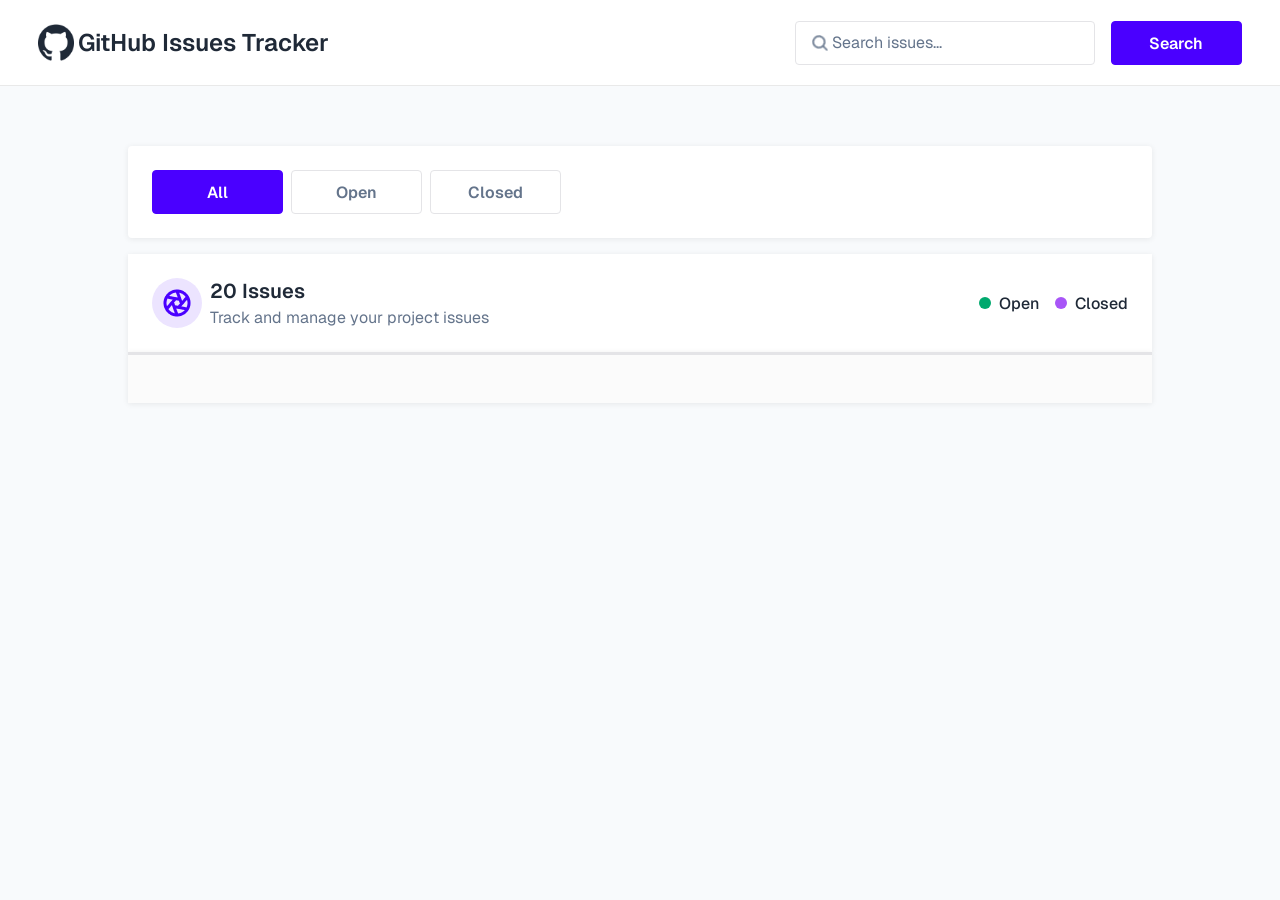
==== home.html @ 15beeaf0 "all card displayed" ====
<!doctype html>
<html lang="en">

<head>
  <meta charset="UTF-8" />
  <meta name="viewport" content="width=device-width, initial-scale=1.0" />
  <title>Github Issue Tracker</title>
  <link rel="shortcut icon" href="./assets/github-logo.png" type="image/x-icon" />
  <link rel="stylesheet" href="./assets/css/style.css" />
</head>

<body>
  <header class="header-section">
    <div class="logo">
      <img src="./assets/github-logo.png" alt="" class="logo-image" />
      <h2 class="logo-heading">gitHub issues tracker</h2>
    </div>
    <div class="search-container">
      <div class="input-field">
        <img src="./assets/search.png" alt="" class="search-icon" />
        <input type="text" id="search-input" class="search-input" placeholder="Search issues..." />
      </div>
      <button class="btn btn-active">Search</button>
    </div>
  </header>
  <section class="tab-section">
    <button class="btn btn-active">All</button>
    <button class="btn">Open</button>
    <button class="btn">Closed</button>
  </section>
  <section class="counter-section">
    <div class="left-side">
      <div class="counter-image">
        <img src="./assets/Aperture.png" alt="" />
      </div>
      <div class="counter-details">
        <h2 class="counter-inner">
          <span id="counter">20</span>
          Issues
        </h2>
        <p class="h-paragraph">Track and manage your project issues</p>
      </div>
    </div>
    <div class="right-side">
      <div class="indicator-container">
        <div class="indicator indicator-open"></div>
        <p class="indicator-name">Open</p>
      </div>
      <div class="indicator-container">
        <div class="indicator indicator-closed"></div>
        <p class="indicator-name">Closed</p>
      </div>
    </div>
  </section>
  <section class="main-section">
    <div class="cards-container">

    </div>
  </section>
  <script src="./assets/js/script.js"></script>
</body>

</html>
---- assets/css/style.css ----
@import url("https://fonts.googleapis.com/css2?family=Geist:wght@100..900&display=swap");

* {
  margin: 0;
  padding: 0;
  box-sizing: border-box;
  font-family: "Geist", sans-serif;
}

body {
  font-style: normal;
  background: #f8fafc;
}

.header-section {
  background: #fff;
  width: 100%;
  /* max-width: 1600px; */
  margin: 0 auto;
  display: flex;
  justify-content: space-between;
  align-items: center;
  padding: 20.5px 3%;
  border-bottom: 1px solid #e9e9e9;
}

.logo {
  display: flex;
  gap: 4px;
  align-items: center;
}

.logo-image {
  width: 36px;
  height: 37px;
}

.logo-heading {
  font-size: 1.5rem;
  font-weight: 600;
  color: #1f2937;
  text-transform: capitalize;
}

.search-container {
  display: flex;
  gap: 16px;
  align-items: center;
}

.input-field {
  position: relative;
}

.search-input {
  position: relative;
  width: 300px;
  height: 44px;
  font-size: 1rem;
  font-weight: 400;
  color: #000;
  padding-left: 36px;
  outline: 0;
  border: 1px solid #e4e4e7;
  border-radius: 4px;
  transition: border 0.2s;
}

.search-input::placeholder {
  color: #64748b;
}

.search-input:focus {
  border-color: #4a00ff;
}

.search-icon {
  width: 18px;
  position: absolute;
  top: 50%;
  transform: translateY(-50%);
  left: 16px;
  z-index: 9;
}

.btn {
  color: #64748b;
  background: #fff;
  border: 1px solid #e4e4e7;
  font-size: 1rem;
  font-weight: 600;
  width: 131px;
  height: 44px;
  line-height: 44px;
  outline: 0;
  border-radius: 4px;
  cursor: pointer;
  text-transform: capitalize;
}

.btn:hover {
  background-color: #f0f0f0;
}

.btn-active {
  color: #fff;
  background-color: #4a00ff;
  border: 1px solid #4a00ff;
}

.btn-active:hover {
  background-color: #4a00ff;
}

.tab-section {
  width: 80%;
  margin: 60px auto 16px auto;
  padding: 24px;
  background: #fff;
  border-radius: 4px;
  display: flex;
  gap: 8px;
  box-shadow: 0px 1px 6px 0px rgba(0, 0, 0, 0.08);
}

.counter-section {
  width: 80%;
  margin: 16px auto 0 auto;
  padding: 24px;
  background: #fff;
  border: 4px;
  box-shadow: 0px 1px 6px 0px rgba(0, 0, 0, 0.08);
  display: flex;
  justify-content: space-between;
  align-items: center;
}

.counter-section .left-side {
  display: flex;
  gap: 8px;
  align-items: center;
}

.counter-image {
  width: 50px;
  height: 50px;
  background: #ece4ff;
  display: flex;
  align-items: center;
  justify-content: center;
  border-radius: 50%;
}

.counter-details {
  display: flex;
  flex-direction: column;
  gap: 3px;
}

.counter-inner {
  font-size: 1.25rem;
  font-weight: 600;
  color: #1f2937;
}

.h-paragraph {
  font-size: 1rem;
  font-weight: 400;
  color: #64748b;
}

.right-side {
  display: flex;
  gap: 16px;
}

.indicator-container {
  display: flex;
  align-items: center;
  gap: 8px;
}

.indicator {
  width: 12px;
  height: 12px;
  border-radius: 50%;
}

.indicator-open {
  background: #00a96e;
}

.indicator-closed {
  background: #a855f7;
}

.indicator-name {
  font-size: 1rem;
  font-weight: 500;
  color: #1f2937;
}

.main-section {
  background: #fbfbfb;
  width: 80%;
  margin: 0 auto;
  border-top: 3px solid #e4e4e7;
  padding: 24px;
  box-shadow: 0px 1px 6px 0px rgba(0, 0, 0, 0.08);
}

.cards-container {
  display: flex;
  flex-wrap: wrap;
  gap: 12px;
  justify-content: center;
}

.card-body {
  padding: 0 16px;
}

.card {
  width: 280px;
  background: #fff;
  box-shadow: 0px 3px 6px 0px rgba(0, 0, 0, 0.08);
  border-radius: 8px;

}

.card-open {
  border-top: 3px solid #00a96e;
}

.card-close {
  border-top: 3px solid #4a00ff;
}

.card-header {
  display: flex;
  justify-content: space-between;
  align-items: center;
  margin-bottom: 12px;
  padding: 16px 16px 0 16px;
}

.issue-level {
  width: 80px;
  height: 24px;
  line-height: 24px;
  font-size: 0.75rem;
  font-weight: 500;
  text-transform: uppercase;
  border-radius: 9999px;
  text-align: center;
}

.high-issue {
  background-color: #FEECEC;
  color: #ef4444;
}

.medium-issue {
  background-color: #FFF6D1;
  color: #F59E0B;
}

.low-issue {
  background-color: #EEEFF2;
  color: #9CA3AF;
}

.card-heading {
  font-size: 0.875rem;
  font-weight: 700;
  color: #1F2937;
  text-transform: capitalize;
  margin-bottom: 8px;
}

.card-paragraph {
  font-size: 0.75rem;
  font-weight: 400;
  color: #64748b;
  margin-bottom: 11px;
}

.issue-labels {
  display: flex;
  gap: 4px;
  margin-bottom: 16px;
}

.label {
  text-transform: uppercase;
  font-size: 0.75rem;
  height: 24px;
  line-height: 24px;
  font-weight: 500;
  padding: 0 8px;
  border-radius: 999px;
}

.label-bug {
  background: #FEECEC;
  color: #ef4444;
  border: 1px solid #fecaca;
}

.label-help {
  background: #FFF8DB;
  color: #D97706;
  border: 1px solid #FDE68A;
}

.line {
  width: 100%;
  height: 1px;
  background: #e4e4e7;
}

.card-footer {
  padding: 16px;
}
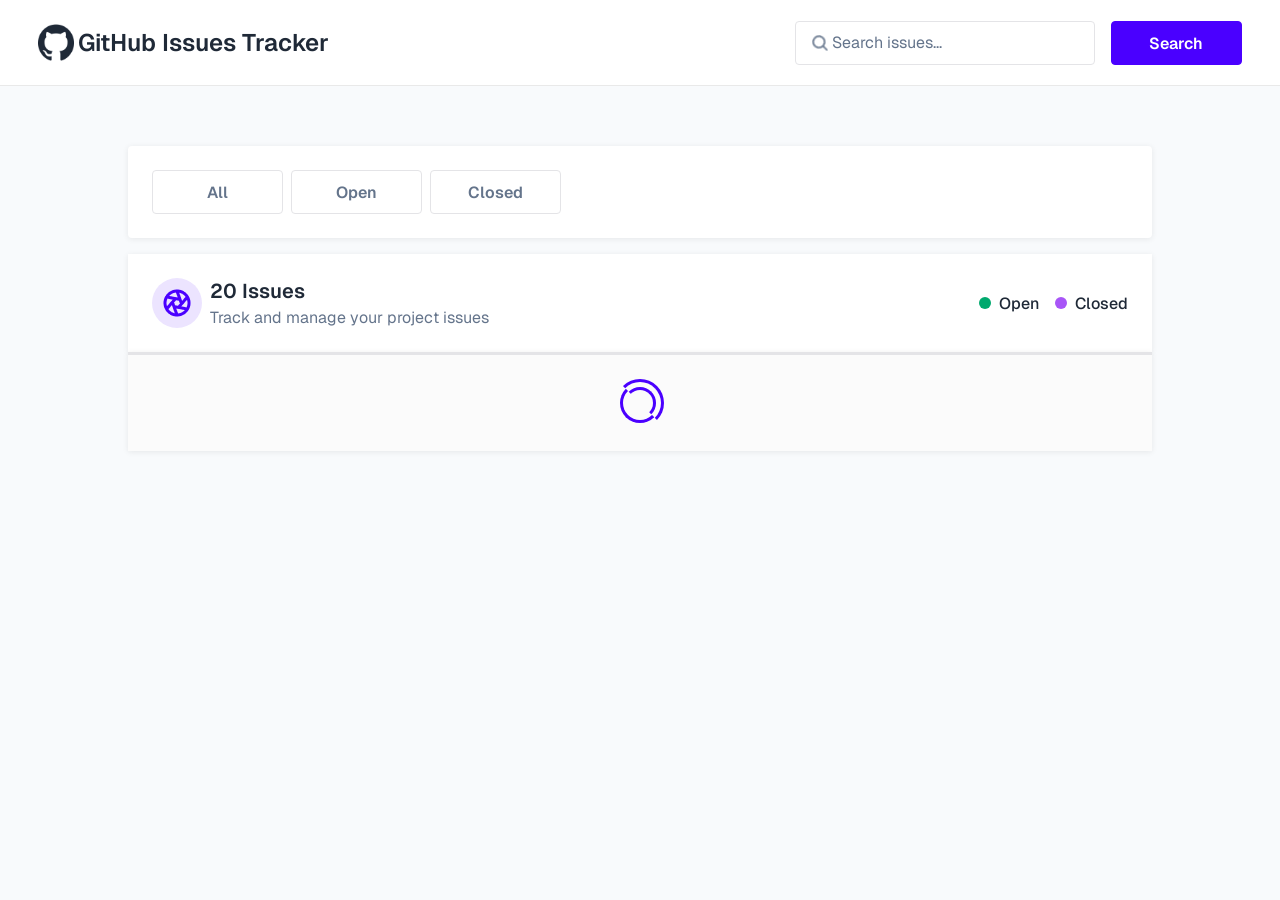
==== commit 93e600dc: "all, open, close issue cards functionality done" ====
--- a/home.html
+++ b/home.html
@@ -1,63 +1,75 @@
 <!doctype html>
 <html lang="en">
+  <head>
+    <meta charset="UTF-8" />
+    <meta name="viewport" content="width=device-width, initial-scale=1.0" />
+    <title>Github Issue Tracker</title>
+    <link
+      rel="shortcut icon"
+      href="./assets/github-logo.png"
+      type="image/x-icon"
+    />
+    <link rel="stylesheet" href="./assets/css/style.css" />
+  </head>
 
-<head>
-  <meta charset="UTF-8" />
-  <meta name="viewport" content="width=device-width, initial-scale=1.0" />
-  <title>Github Issue Tracker</title>
-  <link rel="shortcut icon" href="./assets/github-logo.png" type="image/x-icon" />
-  <link rel="stylesheet" href="./assets/css/style.css" />
-</head>
-
-<body>
-  <header class="header-section">
-    <div class="logo">
-      <img src="./assets/github-logo.png" alt="" class="logo-image" />
-      <h2 class="logo-heading">gitHub issues tracker</h2>
-    </div>
-    <div class="search-container">
-      <div class="input-field">
-        <img src="./assets/search.png" alt="" class="search-icon" />
-        <input type="text" id="search-input" class="search-input" placeholder="Search issues..." />
+  <body>
+    <header class="header-section">
+      <div class="logo">
+        <img src="./assets/github-logo.png" alt="" class="logo-image" />
+        <h2 class="logo-heading">gitHub issues tracker</h2>
       </div>
-      <button class="btn btn-active">Search</button>
-    </div>
-  </header>
-  <section class="tab-section">
-    <button class="btn btn-active">All</button>
-    <button class="btn">Open</button>
-    <button class="btn">Closed</button>
-  </section>
-  <section class="counter-section">
-    <div class="left-side">
-      <div class="counter-image">
-        <img src="./assets/Aperture.png" alt="" />
+      <div class="search-container">
+        <div class="input-field">
+          <img src="./assets/search.png" alt="" class="search-icon" />
+          <input
+            type="text"
+            id="search-input"
+            class="search-input"
+            placeholder="Search issues..."
+          />
+        </div>
+        <button class="btn btn-active">Search</button>
       </div>
-      <div class="counter-details">
-        <h2 class="counter-inner">
-          <span id="counter">20</span>
-          Issues
-        </h2>
-        <p class="h-paragraph">Track and manage your project issues</p>
+    </header>
+    <section class="tab-section">
+      <button class="tab-item btn" onclick="fetchAllIssue()" id="all">
+        All
+      </button>
+      <button class="tab-item btn" onclick="fetchOpenIssue()" id="open">
+        Open
+      </button>
+      <button class="tab-item btn" onclick="fetchClosedIssue()" id="closed">
+        Closed
+      </button>
+    </section>
+    <section class="counter-section">
+      <div class="left-side">
+        <div class="counter-image">
+          <img src="./assets/Aperture.png" alt="" />
+        </div>
+        <div class="counter-details">
+          <h2 class="counter-inner">
+            <span id="counter">20</span>
+            Issues
+          </h2>
+          <p class="h-paragraph">Track and manage your project issues</p>
+        </div>
       </div>
-    </div>
-    <div class="right-side">
-      <div class="indicator-container">
-        <div class="indicator indicator-open"></div>
-        <p class="indicator-name">Open</p>
+      <div class="right-side">
+        <div class="indicator-container">
+          <div class="indicator indicator-open"></div>
+          <p class="indicator-name">Open</p>
+        </div>
+        <div class="indicator-container">
+          <div class="indicator indicator-closed"></div>
+          <p class="indicator-name">Closed</p>
+        </div>
       </div>
-      <div class="indicator-container">
-        <div class="indicator indicator-closed"></div>
-        <p class="indicator-name">Closed</p>
-      </div>
-    </div>
-  </section>
-  <section class="main-section">
-    <div class="cards-container">
-
-    </div>
-  </section>
-  <script src="./assets/js/script.js"></script>
-</body>
-
-</html>+    </section>
+    <section class="main-section">
+      <span class="loader hide"></span>
+      <div class="cards-container"></div>
+    </section>
+    <script src="./assets/js/script.js"></script>
+  </body>
+</html>
--- a/assets/css/style.css
+++ b/assets/css/style.css
@@ -218,6 +218,7 @@
 
 .card-body {
   padding: 0 16px;
+  height: 140px;
 }
 
 .card {
@@ -225,7 +226,6 @@
   background: #fff;
   box-shadow: 0px 3px 6px 0px rgba(0, 0, 0, 0.08);
   border-radius: 8px;
-
 }
 
 .card-open {
@@ -256,24 +256,24 @@
 }
 
 .high-issue {
-  background-color: #FEECEC;
+  background-color: #feecec;
   color: #ef4444;
 }
 
 .medium-issue {
-  background-color: #FFF6D1;
-  color: #F59E0B;
+  background-color: #fff6d1;
+  color: #f59e0b;
 }
 
 .low-issue {
-  background-color: #EEEFF2;
-  color: #9CA3AF;
+  background-color: #eeeff2;
+  color: #9ca3af;
 }
 
 .card-heading {
   font-size: 0.875rem;
   font-weight: 700;
-  color: #1F2937;
+  color: #1f2937;
   text-transform: capitalize;
   margin-bottom: 8px;
 }
@@ -293,7 +293,7 @@
 
 .label {
   text-transform: uppercase;
-  font-size: 0.75rem;
+  font-size: 0.7rem;
   height: 24px;
   line-height: 24px;
   font-weight: 500;
@@ -302,15 +302,19 @@
 }
 
 .label-bug {
-  background: #FEECEC;
+  background: #feecec;
   color: #ef4444;
   border: 1px solid #fecaca;
 }
-
+.label-enhance {
+  background: #defce8;
+  color: #00a96e;
+  border: 1px solid #defce8;
+}
 .label-help {
-  background: #FFF8DB;
-  color: #D97706;
-  border: 1px solid #FDE68A;
+  background: #fff8db;
+  color: #d97706;
+  border: 1px solid #fde68a;
 }
 
 .line {
@@ -321,4 +325,61 @@
 
 .card-footer {
   padding: 16px;
-}+}
+.loader {
+  width: 48px;
+  height: 48px;
+  margin: 0 auto;
+  border-radius: 50%;
+  display: block;
+  position: relative;
+  border: 3px solid;
+  border-color: #4a00ff #4a00ff transparent transparent;
+  box-sizing: border-box;
+  animation: rotation 1s linear infinite;
+}
+.loader::after,
+.loader::before {
+  content: "";
+  box-sizing: border-box;
+  position: absolute;
+  left: 0;
+  right: 0;
+  top: 0;
+  bottom: 0;
+  margin: auto;
+  border: 3px solid;
+  border-color: transparent transparent #4a00ff #4a00ff;
+  width: 40px;
+  height: 40px;
+  border-radius: 50%;
+  box-sizing: border-box;
+  animation: rotationBack 0.5s linear infinite;
+  transform-origin: center center;
+}
+.loader::before {
+  width: 32px;
+  height: 32px;
+  border-color: #4a00ff #4a00ff transparent transparent;
+  animation: rotation 1.5s linear infinite;
+}
+
+@keyframes rotation {
+  0% {
+    transform: rotate(0deg);
+  }
+  100% {
+    transform: rotate(360deg);
+  }
+}
+@keyframes rotationBack {
+  0% {
+    transform: rotate(0deg);
+  }
+  100% {
+    transform: rotate(-360deg);
+  }
+}
+.hide {
+  display: none;
+}
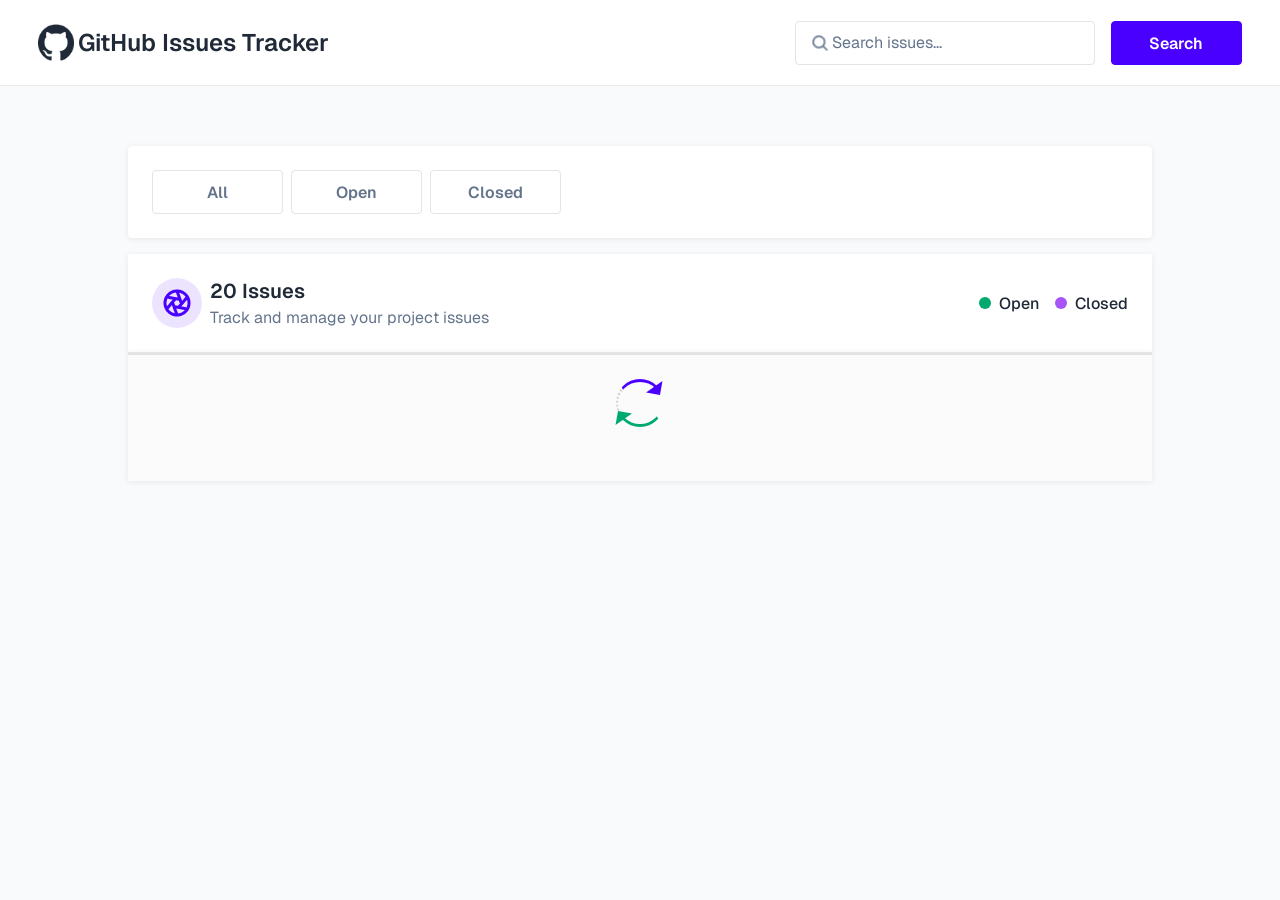
==== commit ef778ee4: "modal design okay" ====
--- a/home.html
+++ b/home.html
@@ -1,75 +1,107 @@
 <!doctype html>
 <html lang="en">
-  <head>
-    <meta charset="UTF-8" />
-    <meta name="viewport" content="width=device-width, initial-scale=1.0" />
-    <title>Github Issue Tracker</title>
-    <link
-      rel="shortcut icon"
-      href="./assets/github-logo.png"
-      type="image/x-icon"
-    />
-    <link rel="stylesheet" href="./assets/css/style.css" />
-  </head>
 
-  <body>
-    <header class="header-section">
-      <div class="logo">
-        <img src="./assets/github-logo.png" alt="" class="logo-image" />
-        <h2 class="logo-heading">gitHub issues tracker</h2>
+<head>
+  <meta charset="UTF-8" />
+  <meta name="viewport" content="width=device-width, initial-scale=1.0" />
+  <title>Github Issue Tracker</title>
+  <link rel="shortcut icon" href="./assets/github-logo.png" type="image/x-icon" />
+  <link rel="stylesheet" href="./assets/css/style.css" />
+</head>
+
+<body>
+  <header class="header-section">
+    <div class="logo">
+      <img src="./assets/github-logo.png" alt="" class="logo-image" />
+      <h2 class="logo-heading">gitHub issues tracker</h2>
+    </div>
+    <div class="search-container">
+      <div class="input-field">
+        <img src="./assets/search.png" alt="" class="search-icon" />
+        <input type="text" id="search-input" class="search-input" placeholder="Search issues..." />
       </div>
-      <div class="search-container">
-        <div class="input-field">
-          <img src="./assets/search.png" alt="" class="search-icon" />
-          <input
-            type="text"
-            id="search-input"
-            class="search-input"
-            placeholder="Search issues..."
-          />
-        </div>
-        <button class="btn btn-active">Search</button>
+      <button class="btn btn-active" id="search-btn">Search</button>
+    </div>
+  </header>
+  <section class="tab-section">
+    <button class="tab-item btn" onclick="fetchAllIssue()" id="all">
+      All
+    </button>
+    <button class="tab-item btn" onclick="fetchOpenIssue()" id="open">
+      Open
+    </button>
+    <button class="tab-item btn" onclick="fetchClosedIssue()" id="closed">
+      Closed
+    </button>
+  </section>
+  <section class="counter-section">
+    <div class="left-side">
+      <div class="counter-image">
+        <img src="./assets/Aperture.png" alt="" />
       </div>
-    </header>
-    <section class="tab-section">
-      <button class="tab-item btn" onclick="fetchAllIssue()" id="all">
-        All
-      </button>
-      <button class="tab-item btn" onclick="fetchOpenIssue()" id="open">
-        Open
-      </button>
-      <button class="tab-item btn" onclick="fetchClosedIssue()" id="closed">
-        Closed
-      </button>
-    </section>
-    <section class="counter-section">
-      <div class="left-side">
-        <div class="counter-image">
-          <img src="./assets/Aperture.png" alt="" />
-        </div>
-        <div class="counter-details">
-          <h2 class="counter-inner">
-            <span id="counter">20</span>
-            Issues
-          </h2>
-          <p class="h-paragraph">Track and manage your project issues</p>
+      <div class="counter-details">
+        <h2 class="counter-inner">
+          <span id="counter">20</span>
+          Issues
+        </h2>
+        <p class="h-paragraph">Track and manage your project issues</p>
+      </div>
+    </div>
+    <div class="right-side">
+      <div class="indicator-container">
+        <div class="indicator indicator-open"></div>
+        <p class="indicator-name">Open</p>
+      </div>
+      <div class="indicator-container">
+        <div class="indicator indicator-closed"></div>
+        <p class="indicator-name">Closed</p>
+      </div>
+    </div>
+  </section>
+  <section class="main-section">
+    <span class="loader hide"></span>
+    <div class="cards-container"></div>
+  </section>
+  <div class="modal-container hide">
+    <h2 class="modal-heading">
+      Fix broken images upload
+    </h2>
+    <div class="modal-opener">
+      <div class="label label-open" style="text-transform: capitalize;">Opened</div>
+      <p class="card-paragraph" style="margin-bottom: 0;"> &bull; Opened by Fahim Ahmed &bull; 22/02/26</p>
+    </div>
+    <div class="issue-labels">
+      <div class="label label-bug">
+        <img src="./assets/BugDroid.png">
+        bug
+      </div>
+      <div class="label label-help">
+        <img src="./assets/Lifebuoy.png">
+        help wanted
+      </div>
+    </div>
+    <p class="modal-description">
+      The navigation menu doesn't collapse properly on mobile devices. Need to fix the responsive behavior.
+    </p>
+    <div class="modal-footer">
+      <div class="assignee">
+        <p class="modal-description">Assignee:</p>
+        <h3 class="assignee-name">
+          Fahim Ahmed
+        </h3>
+      </div>
+      <div class="priority">
+        <p class="modal-description">Assignee:</p>
+        <div class="issue-level modal-high-issue">
+          High
         </div>
       </div>
-      <div class="right-side">
-        <div class="indicator-container">
-          <div class="indicator indicator-open"></div>
-          <p class="indicator-name">Open</p>
-        </div>
-        <div class="indicator-container">
-          <div class="indicator indicator-closed"></div>
-          <p class="indicator-name">Closed</p>
-        </div>
-      </div>
-    </section>
-    <section class="main-section">
-      <span class="loader hide"></span>
-      <div class="cards-container"></div>
-    </section>
-    <script src="./assets/js/script.js"></script>
-  </body>
-</html>
+    </div>
+    <button class="btn btn-active" onclick="closeModal()" style="width: 76px; float: right;">
+      close
+    </button>
+  </div>
+  <script src="./assets/js/script.js"></script>
+</body>
+
+</html>
--- a/assets/css/style.css
+++ b/assets/css/style.css
@@ -222,10 +222,11 @@
 }
 
 .card {
-  width: 280px;
+  width: 300px;
   background: #fff;
   box-shadow: 0px 3px 6px 0px rgba(0, 0, 0, 0.08);
   border-radius: 8px;
+  cursor: pointer;
 }
 
 .card-open {
@@ -295,10 +296,17 @@
   text-transform: uppercase;
   font-size: 0.7rem;
   height: 24px;
-  line-height: 24px;
   font-weight: 500;
   padding: 0 8px;
   border-radius: 999px;
+  display: flex;
+  align-items: center;
+  gap: 2px;
+}
+
+.label img {
+  height: max-content;
+  line-height: 100%;
 }
 
 .label-bug {
@@ -306,11 +314,13 @@
   color: #ef4444;
   border: 1px solid #fecaca;
 }
+
 .label-enhance {
   background: #defce8;
   color: #00a96e;
   border: 1px solid #defce8;
 }
+
 .label-help {
   background: #fff8db;
   color: #d97706;
@@ -326,60 +336,190 @@
 .card-footer {
   padding: 16px;
 }
+
+.no-issue {
+  width: 100%;
+  height: 200px;
+  background: #fff;
+  display: grid;
+  place-items: center;
+}
+
+.no-issue h2 {
+  font-size: 2rem;
+  color: #979797;
+}
+
+.modal-container {
+  background: #fff;
+  width: 90%;
+  height: 414px;
+  max-width: 700px;
+  position: fixed;
+  top: 50%;
+  bottom: 50%;
+  left: 50%;
+  right: 50%;
+  transform: translate(-50%, -50%);
+  box-shadow: 0px 3px 6px 5px rgba(0, 0, 0, 0.08);
+  border-radius: 8px;
+  padding: 32px;
+  opacity: 0;
+  animation: fadeDrop 0.2s ease forwards;
+}
+
+@keyframes fadeDrop {
+  from {
+    opacity: 0;
+  }
+
+  to {
+    opacity: 1;
+  }
+}
+
+.modal-heading {
+  font-size: 1.5rem;
+  font-weight: bold;
+  color: #1F2937;
+  margin-bottom: 8px;
+}
+
+.modal-opener {
+  display: flex;
+  align-items: center;
+  gap: 5px;
+  margin-bottom: 24px;
+}
+
+.label-open {
+  background: #00A96E;
+  color: #fff;
+  border: 1px solid #00A96E;
+}
+
+.label-close {
+  background: #4a00ff;
+  color: #fff;
+  border: 1px solid #4a00ff;
+}
+
+.modal-description {
+  font-size: 1rem;
+  font-weight: 400;
+  color: #64748b;
+}
+
+.modal-high-issue {
+  background-color: #EF4444;
+  color: #fff;
+}
+
+.modal-medium-issue {
+  background-color: #f59e0b;
+  color: #fff;
+}
+
+.modal-low-issue {
+  background-color: #64748b;
+  color: #fff;
+}
+
+.modal-footer {
+  display: flex;
+  justify-content: space-between;
+  background: #F8FAFC;
+  padding: 16px;
+  border-radius: 8px;
+  margin: 24px 0;
+}
+
+.assignee,
+.priority {
+  flex: 1;
+  text-align: left;
+  display: flex;
+  flex-direction: column;
+  gap: 5px;
+}
+
+.assignee-name {
+  font-size: 1rem;
+  text-transform: capitalize;
+  font-weight: 600;
+  color: #1F2937;
+}
+
 .loader {
   width: 48px;
   height: 48px;
-  margin: 0 auto;
-  border-radius: 50%;
   display: block;
+  margin: 0 auto 30px auto;
   position: relative;
-  border: 3px solid;
-  border-color: #4a00ff #4a00ff transparent transparent;
-  box-sizing: border-box;
-  animation: rotation 1s linear infinite;
-}
-.loader::after,
-.loader::before {
-  content: "";
-  box-sizing: border-box;
-  position: absolute;
-  left: 0;
-  right: 0;
-  top: 0;
-  bottom: 0;
-  margin: auto;
-  border: 3px solid;
-  border-color: transparent transparent #4a00ff #4a00ff;
-  width: 40px;
-  height: 40px;
+  border-width: 3px 2px 3px 2px;
+  border-style: solid dotted solid dotted;
+  border-color: #4a00ff rgba(255, 255, 255, 0.3) #00a96e rgba(151, 107, 93, 0.3);
   border-radius: 50%;
   box-sizing: border-box;
-  animation: rotationBack 0.5s linear infinite;
-  transform-origin: center center;
-}
-.loader::before {
-  width: 32px;
-  height: 32px;
-  border-color: #4a00ff #4a00ff transparent transparent;
-  animation: rotation 1.5s linear infinite;
-}
-
-@keyframes rotation {
-  0% {
-    transform: rotate(0deg);
-  }
+  animation: 1s rotate linear infinite;
+}
+
+.loader:before,
+.loader:after {
+  content: "";
+  top: 0;
+  left: 0;
+  position: absolute;
+  border: 10px solid transparent;
+  border-bottom-color: #00a96e;
+  transform: translate(-10px, 19px) rotate(-35deg);
+}
+
+.loader:after {
+  border-color: #4a00ff #0000 #0000 #0000;
+  transform: translate(32px, 3px) rotate(-35deg);
+}
+
+@keyframes rotate {
   100% {
     transform: rotate(360deg);
   }
 }
-@keyframes rotationBack {
-  0% {
-    transform: rotate(0deg);
-  }
-  100% {
-    transform: rotate(-360deg);
-  }
-}
+
 .hide {
   display: none;
 }
+
+@media screen and (max-width: 800px) {
+  .header-section {
+    flex-direction: column;
+    gap: 20px;
+  }
+}
+
+@media screen and (max-width: 775px) {
+
+  .tab-section,
+  .counter-section,
+  .main-section {
+    width: 95%;
+  }
+}
+
+@media screen and (max-width: 680px) {
+  .counter-section {
+    flex-direction: column;
+    gap: 10px;
+  }
+}
+
+@media screen and (max-width: 500px) {
+  .search-container {
+    flex-direction: column;
+    gap: 10px;
+  }
+
+  .card {
+    width: 100%;
+  }
+}
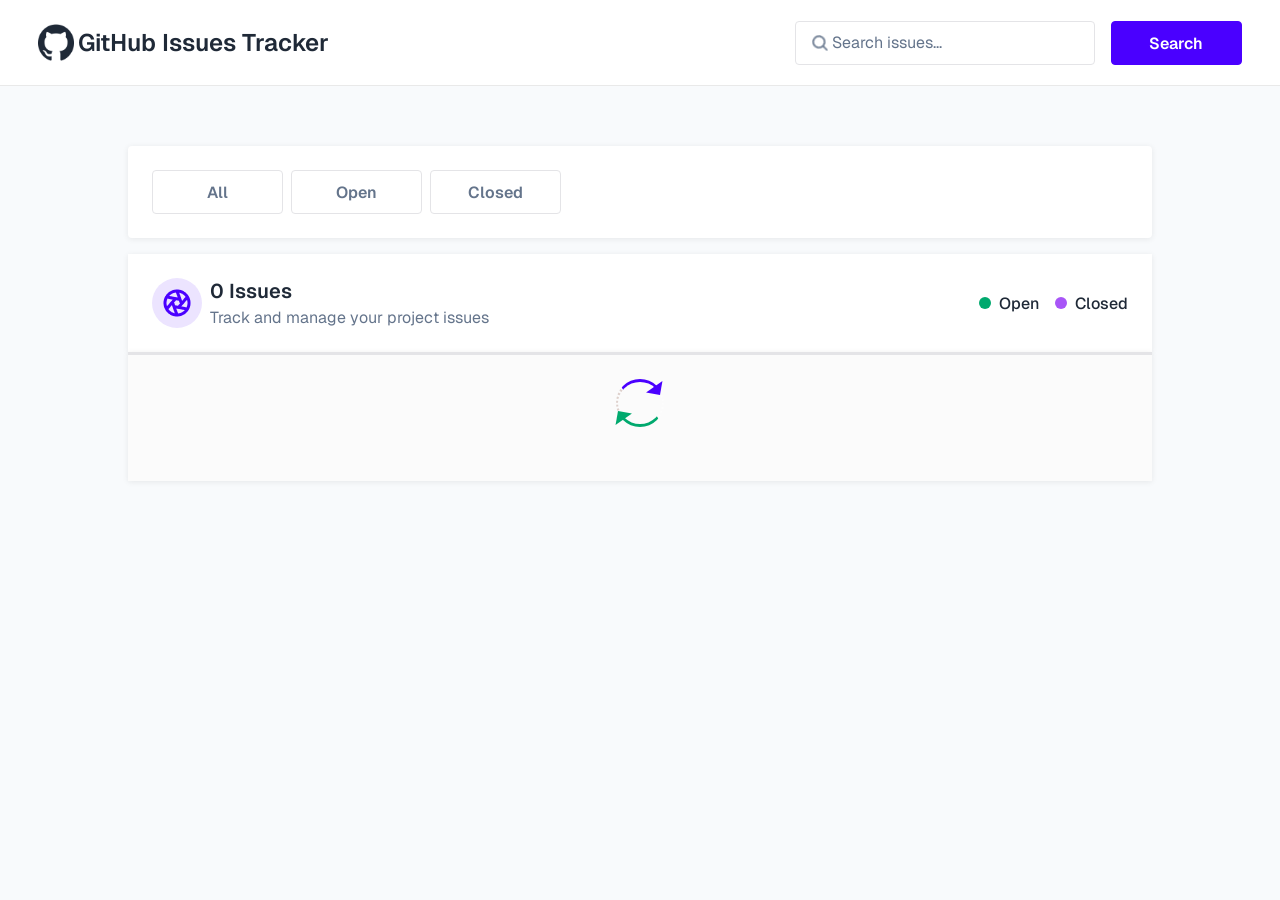
==== commit 554330e3: "some ui bug fixed" ====
--- a/home.html
+++ b/home.html
@@ -1,107 +1,80 @@
 <!doctype html>
 <html lang="en">
+  <head>
+    <meta charset="UTF-8" />
+    <meta name="viewport" content="width=device-width, initial-scale=1.0" />
+    <title>Github Issues Tracker</title>
+    <link
+      rel="shortcut icon"
+      href="./assets/github-logo.png"
+      type="image/x-icon"
+    />
+    <link rel="stylesheet" href="./assets/css/style.css" />
+  </head>
 
-<head>
-  <meta charset="UTF-8" />
-  <meta name="viewport" content="width=device-width, initial-scale=1.0" />
-  <title>Github Issue Tracker</title>
-  <link rel="shortcut icon" href="./assets/github-logo.png" type="image/x-icon" />
-  <link rel="stylesheet" href="./assets/css/style.css" />
-</head>
-
-<body>
-  <header class="header-section">
-    <div class="logo">
-      <img src="./assets/github-logo.png" alt="" class="logo-image" />
-      <h2 class="logo-heading">gitHub issues tracker</h2>
-    </div>
-    <div class="search-container">
-      <div class="input-field">
-        <img src="./assets/search.png" alt="" class="search-icon" />
-        <input type="text" id="search-input" class="search-input" placeholder="Search issues..." />
+  <body>
+    <header class="header-section">
+      <div class="logo">
+        <img src="./assets/github-logo.png" alt="Logo" class="logo-image" />
+        <h2 class="logo-heading">gitHub issues tracker</h2>
       </div>
-      <button class="btn btn-active" id="search-btn">Search</button>
-    </div>
-  </header>
-  <section class="tab-section">
-    <button class="tab-item btn" onclick="fetchAllIssue()" id="all">
-      All
-    </button>
-    <button class="tab-item btn" onclick="fetchOpenIssue()" id="open">
-      Open
-    </button>
-    <button class="tab-item btn" onclick="fetchClosedIssue()" id="closed">
-      Closed
-    </button>
-  </section>
-  <section class="counter-section">
-    <div class="left-side">
-      <div class="counter-image">
-        <img src="./assets/Aperture.png" alt="" />
+      <div class="search-container">
+        <div class="input-field">
+          <img
+            src="./assets/search.png"
+            alt="search icon"
+            class="search-icon"
+          />
+          <input
+            type="text"
+            id="search-input"
+            class="search-input"
+            placeholder="Search issues..."
+          />
+        </div>
+        <button class="btn btn-active" id="search-btn">Search</button>
       </div>
-      <div class="counter-details">
-        <h2 class="counter-inner">
-          <span id="counter">20</span>
-          Issues
-        </h2>
-        <p class="h-paragraph">Track and manage your project issues</p>
-      </div>
-    </div>
-    <div class="right-side">
-      <div class="indicator-container">
-        <div class="indicator indicator-open"></div>
-        <p class="indicator-name">Open</p>
-      </div>
-      <div class="indicator-container">
-        <div class="indicator indicator-closed"></div>
-        <p class="indicator-name">Closed</p>
-      </div>
-    </div>
-  </section>
-  <section class="main-section">
-    <span class="loader hide"></span>
-    <div class="cards-container"></div>
-  </section>
-  <div class="modal-container hide">
-    <h2 class="modal-heading">
-      Fix broken images upload
-    </h2>
-    <div class="modal-opener">
-      <div class="label label-open" style="text-transform: capitalize;">Opened</div>
-      <p class="card-paragraph" style="margin-bottom: 0;"> &bull; Opened by Fahim Ahmed &bull; 22/02/26</p>
-    </div>
-    <div class="issue-labels">
-      <div class="label label-bug">
-        <img src="./assets/BugDroid.png">
-        bug
-      </div>
-      <div class="label label-help">
-        <img src="./assets/Lifebuoy.png">
-        help wanted
-      </div>
-    </div>
-    <p class="modal-description">
-      The navigation menu doesn't collapse properly on mobile devices. Need to fix the responsive behavior.
-    </p>
-    <div class="modal-footer">
-      <div class="assignee">
-        <p class="modal-description">Assignee:</p>
-        <h3 class="assignee-name">
-          Fahim Ahmed
-        </h3>
-      </div>
-      <div class="priority">
-        <p class="modal-description">Assignee:</p>
-        <div class="issue-level modal-high-issue">
-          High
+    </header>
+    <section class="tab-section">
+      <button class="tab-item btn" onclick="fetchAllIssue()" id="all">
+        All
+      </button>
+      <button class="tab-item btn" onclick="fetchOpenIssue()" id="open">
+        Open
+      </button>
+      <button class="tab-item btn" onclick="fetchClosedIssue()" id="closed">
+        Closed
+      </button>
+    </section>
+    <section class="counter-section">
+      <div class="left-side">
+        <div class="counter-image">
+          <img src="./assets/Aperture.png" />
+        </div>
+        <div class="counter-details">
+          <h2 class="counter-inner">
+            <span id="counter">0</span>
+            Issues
+          </h2>
+          <p class="h-paragraph">Track and manage your project issues</p>
         </div>
       </div>
-    </div>
-    <button class="btn btn-active" onclick="closeModal()" style="width: 76px; float: right;">
-      close
-    </button>
-  </div>
-  <script src="./assets/js/script.js"></script>
-</body>
-
-</html>+      <div class="right-side">
+        <div class="indicator-container">
+          <div class="indicator indicator-open"></div>
+          <p class="indicator-name">Open</p>
+        </div>
+        <div class="indicator-container">
+          <div class="indicator indicator-closed"></div>
+          <p class="indicator-name">Closed</p>
+        </div>
+      </div>
+    </section>
+    <section class="main-section">
+      <span class="loader hide" id="data-loader"></span>
+      <div class="cards-container"></div>
+    </section>
+    <div class="modal-container hide"></div>
+    <script src="./assets/js/script.js"></script>
+  </body>
+</html>
--- a/assets/css/style.css
+++ b/assets/css/style.css
@@ -6,7 +6,9 @@
   box-sizing: border-box;
   font-family: "Geist", sans-serif;
 }
-
+html {
+  font-size: 16px;
+}
 body {
   font-style: normal;
   background: #f8fafc;
@@ -15,7 +17,6 @@
 .header-section {
   background: #fff;
   width: 100%;
-  /* max-width: 1600px; */
   margin: 0 auto;
   display: flex;
   justify-content: space-between;
@@ -222,7 +223,7 @@
 }
 
 .card {
-  width: 300px;
+  width: 310px;
   background: #fff;
   box-shadow: 0px 3px 6px 0px rgba(0, 0, 0, 0.08);
   border-radius: 8px;
@@ -247,13 +248,12 @@
 
 .issue-level {
   width: 80px;
-  height: 24px;
-  line-height: 24px;
   font-size: 0.75rem;
   font-weight: 500;
   text-transform: uppercase;
   border-radius: 9999px;
   text-align: center;
+  padding: 5px 0;
 }
 
 .high-issue {
@@ -272,7 +272,7 @@
 }
 
 .card-heading {
-  font-size: 0.875rem;
+  font-size: 1rem;
   font-weight: 700;
   color: #1f2937;
   text-transform: capitalize;
@@ -290,14 +290,14 @@
   display: flex;
   gap: 4px;
   margin-bottom: 16px;
+  flex-wrap: wrap;
 }
 
 .label {
   text-transform: uppercase;
   font-size: 0.7rem;
-  height: 24px;
   font-weight: 500;
-  padding: 0 8px;
+  padding: 3.5px 8px;
   border-radius: 999px;
   display: flex;
   align-items: center;
@@ -305,7 +305,8 @@
 }
 
 .label img {
-  height: max-content;
+  width: 15px;
+  height: min-content;
   line-height: 100%;
 }
 
@@ -352,36 +353,36 @@
 
 .modal-container {
   background: #fff;
-  width: 90%;
-  height: 414px;
-  max-width: 700px;
+  width: 100%;
+  height: max-content;
   position: fixed;
-  top: 50%;
-  bottom: 50%;
-  left: 50%;
-  right: 50%;
-  transform: translate(-50%, -50%);
+  bottom: 0;
+  left: 0;
+  right: 0;
   box-shadow: 0px 3px 6px 5px rgba(0, 0, 0, 0.08);
-  border-radius: 8px;
   padding: 32px;
   opacity: 0;
+  margin-top: -15px;
+  border-radius: 12px 12px 0 0;
   animation: fadeDrop 0.2s ease forwards;
 }
 
 @keyframes fadeDrop {
   from {
     opacity: 0;
+    margin-top: -15px;
   }
 
   to {
     opacity: 1;
+    margin-top: 0;
   }
 }
 
 .modal-heading {
   font-size: 1.5rem;
   font-weight: bold;
-  color: #1F2937;
+  color: #1f2937;
   margin-bottom: 8px;
 }
 
@@ -389,19 +390,21 @@
   display: flex;
   align-items: center;
   gap: 5px;
-  margin-bottom: 24px;
+  margin-bottom: 12px;
 }
 
 .label-open {
-  background: #00A96E;
+  background: #00a96e;
   color: #fff;
-  border: 1px solid #00A96E;
+  border: 1px solid #00a96e;
+  padding: 2.5px 10px;
 }
 
 .label-close {
   background: #4a00ff;
   color: #fff;
   border: 1px solid #4a00ff;
+  padding: 2.5px 10px;
 }
 
 .modal-description {
@@ -411,7 +414,7 @@
 }
 
 .modal-high-issue {
-  background-color: #EF4444;
+  background-color: #ef4444;
   color: #fff;
 }
 
@@ -428,7 +431,7 @@
 .modal-footer {
   display: flex;
   justify-content: space-between;
-  background: #F8FAFC;
+  background: #f8fafc;
   padding: 16px;
   border-radius: 8px;
   margin: 24px 0;
@@ -447,7 +450,7 @@
   font-size: 1rem;
   text-transform: capitalize;
   font-weight: 600;
-  color: #1F2937;
+  color: #1f2937;
 }
 
 .loader {
@@ -496,9 +499,7 @@
     gap: 20px;
   }
 }
-
 @media screen and (max-width: 775px) {
-
   .tab-section,
   .counter-section,
   .main-section {
@@ -511,15 +512,29 @@
     flex-direction: column;
     gap: 10px;
   }
-}
-
+  .card {
+    width: 100%;
+  }
+}
+@media screen and (min-width: 580px) {
+  .modal-container {
+    width: 90%;
+    max-width: 700px;
+    top: 50%;
+    bottom: 50%;
+    left: 50%;
+    right: 50%;
+    transform: translate(-50%, -50%);
+    border-radius: 8px;
+    padding: 32px;
+  }
+  .card-paragraph {
+    font-size: 0.75rem !important;
+  }
+}
 @media screen and (max-width: 500px) {
   .search-container {
     flex-direction: column;
     gap: 10px;
   }
-
-  .card {
-    width: 100%;
-  }
-}+}
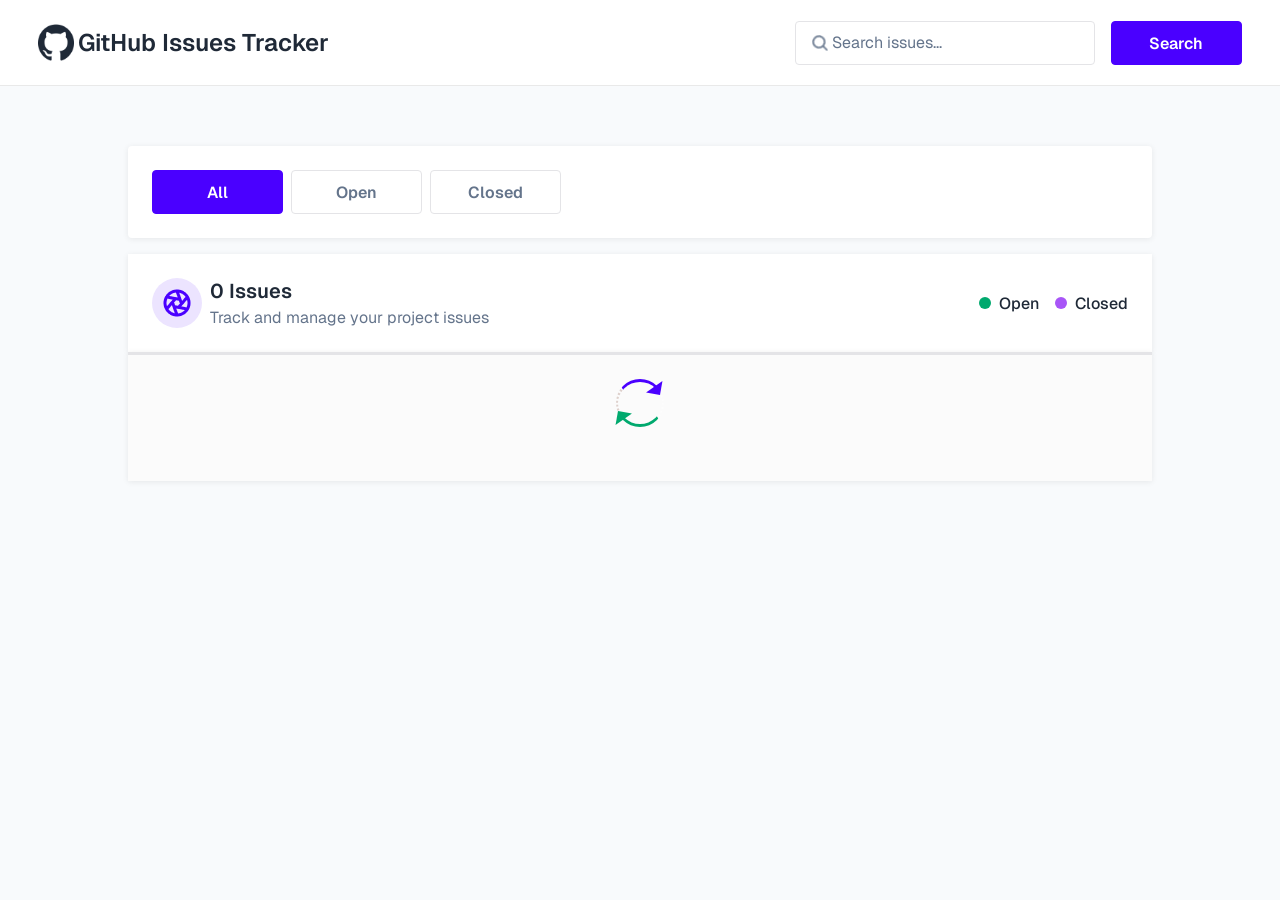
==== commit 0c1a77a7: "active tab click to fetch bug fixed by flag variable" ====
--- a/home.html
+++ b/home.html
@@ -1,80 +1,69 @@
 <!doctype html>
 <html lang="en">
-  <head>
-    <meta charset="UTF-8" />
-    <meta name="viewport" content="width=device-width, initial-scale=1.0" />
-    <title>Github Issues Tracker</title>
-    <link
-      rel="shortcut icon"
-      href="./assets/github-logo.png"
-      type="image/x-icon"
-    />
-    <link rel="stylesheet" href="./assets/css/style.css" />
-  </head>
 
-  <body>
-    <header class="header-section">
-      <div class="logo">
-        <img src="./assets/github-logo.png" alt="Logo" class="logo-image" />
-        <h2 class="logo-heading">gitHub issues tracker</h2>
+<head>
+  <meta charset="UTF-8" />
+  <meta name="viewport" content="width=device-width, initial-scale=1.0" />
+  <title>Github Issues Tracker</title>
+  <link rel="shortcut icon" href="./assets/github-logo.png" type="image/x-icon" />
+  <link rel="stylesheet" href="./assets/css/style.css" />
+</head>
+
+<body>
+  <header class="header-section">
+    <div class="logo">
+      <img src="./assets/github-logo.png" alt="Logo" class="logo-image" />
+      <h2 class="logo-heading">gitHub issues tracker</h2>
+    </div>
+    <div class="search-container">
+      <div class="input-field">
+        <img src="./assets/search.png" alt="search icon" class="search-icon" />
+        <input type="text" id="search-input" class="search-input" placeholder="Search issues..." />
       </div>
-      <div class="search-container">
-        <div class="input-field">
-          <img
-            src="./assets/search.png"
-            alt="search icon"
-            class="search-icon"
-          />
-          <input
-            type="text"
-            id="search-input"
-            class="search-input"
-            placeholder="Search issues..."
-          />
-        </div>
-        <button class="btn btn-active" id="search-btn">Search</button>
+      <button class="btn btn-active" id="search-btn">Search</button>
+    </div>
+  </header>
+  <section class="tab-section">
+    <button class="tab-item btn" onclick="fetchAllIssue()" id="all">
+      All
+    </button>
+    <button class="tab-item btn" onclick="fetchOpenIssue()" id="open">
+      Open
+    </button>
+    <button class="tab-item btn" onclick="fetchClosedIssue()" id="closed">
+      Closed
+    </button>
+  </section>
+  <section class="counter-section">
+    <div class="left-side">
+      <div class="counter-image">
+        <img src="./assets/Aperture.png" />
       </div>
-    </header>
-    <section class="tab-section">
-      <button class="tab-item btn" onclick="fetchAllIssue()" id="all">
-        All
-      </button>
-      <button class="tab-item btn" onclick="fetchOpenIssue()" id="open">
-        Open
-      </button>
-      <button class="tab-item btn" onclick="fetchClosedIssue()" id="closed">
-        Closed
-      </button>
-    </section>
-    <section class="counter-section">
-      <div class="left-side">
-        <div class="counter-image">
-          <img src="./assets/Aperture.png" />
-        </div>
-        <div class="counter-details">
-          <h2 class="counter-inner">
-            <span id="counter">0</span>
-            Issues
-          </h2>
-          <p class="h-paragraph">Track and manage your project issues</p>
-        </div>
+      <div class="counter-details">
+        <h2 class="counter-inner">
+          <span id="counter">0</span>
+          Issues
+        </h2>
+        <p class="h-paragraph">Track and manage your project issues</p>
       </div>
-      <div class="right-side">
-        <div class="indicator-container">
-          <div class="indicator indicator-open"></div>
-          <p class="indicator-name">Open</p>
-        </div>
-        <div class="indicator-container">
-          <div class="indicator indicator-closed"></div>
-          <p class="indicator-name">Closed</p>
-        </div>
+    </div>
+    <div class="right-side">
+      <div class="indicator-container">
+        <div class="indicator indicator-open"></div>
+        <p class="indicator-name">Open</p>
       </div>
-    </section>
-    <section class="main-section">
-      <span class="loader hide" id="data-loader"></span>
-      <div class="cards-container"></div>
-    </section>
-    <div class="modal-container hide"></div>
-    <script src="./assets/js/script.js"></script>
-  </body>
-</html>
+      <div class="indicator-container">
+        <div class="indicator indicator-closed"></div>
+        <p class="indicator-name">Closed</p>
+      </div>
+    </div>
+  </section>
+  <section class="main-section">
+    <span class="loader hide" id="data-loader"></span>
+    <div class="cards-container"></div>
+  </section>
+  <div class="modal-container hide"></div>
+  <script src="./assets/js/script.js"></script>
+</body>
+
+</html>
